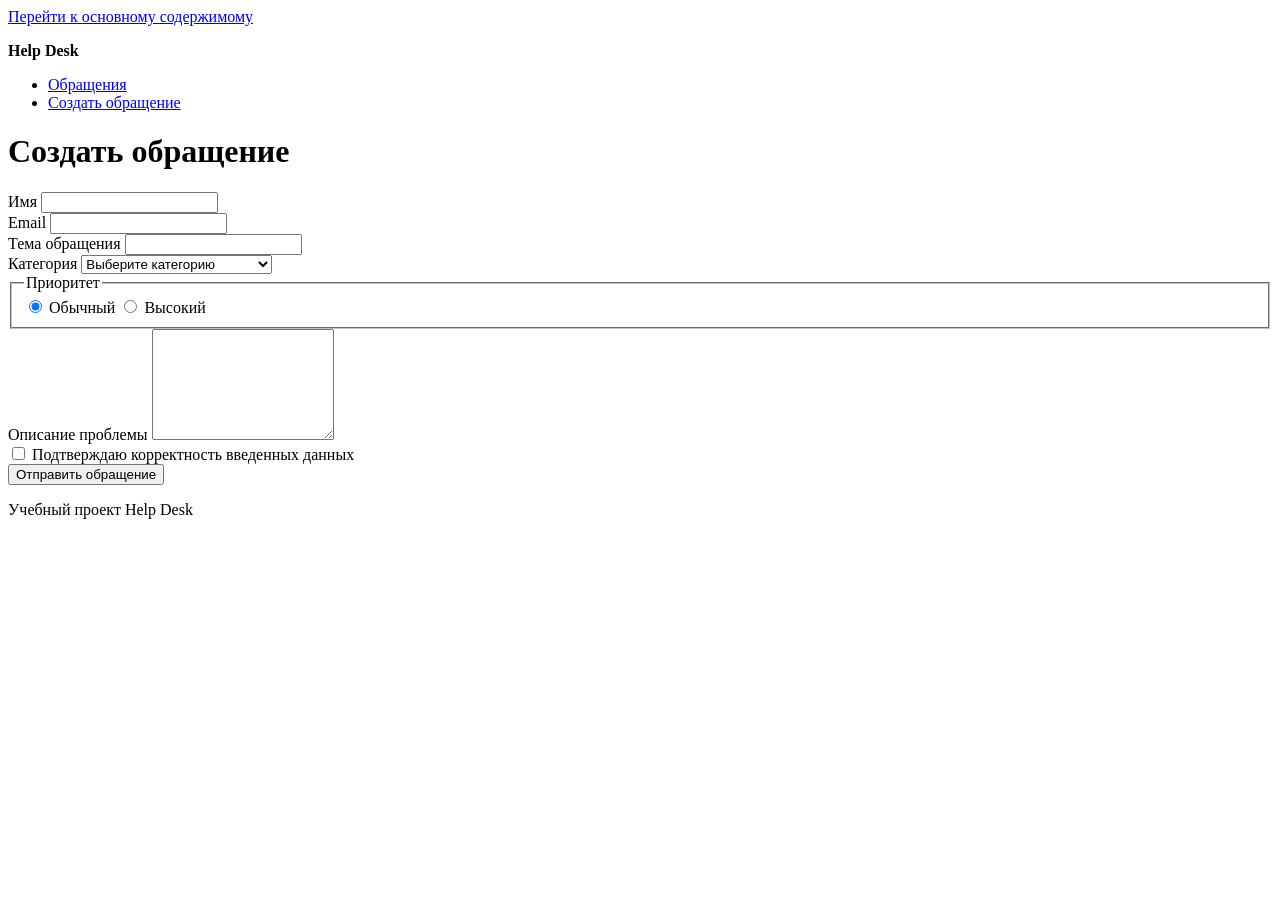
==== create-ticket.html @ 57adbe2e "Initial commit" ====
<!doctype html>
<html lang="ru">
<head>
  <meta charset="utf-8">
  <meta name="viewport" content="width=device-width, initial-scale=1">
  <title>Help Desk — Создать обращение</title>
</head>
<body>
  <a href="#main-content">Перейти к основному содержимому</a>
  <header>
    <p><strong>Help Desk</strong></p>
  </header>
  <nav aria-label="Основная навигация">
    <ul>
      <li><a href="index.html">Обращения</a></li>
      <li><a href="create-ticket.html">Создать обращение</a></li>
    </ul>
  </nav>
  <main id="main-content">
    <h1>Создать обращение</h1>

    <form action="#" method="post">
      <div>
        <label for="customer-name">Имя</label>
        <input id="customer-name" name="customerName" type="text" autocomplete="name" required>
      </div>

      <div>
        <label for="email">Email</label>
        <input id="email" name="email" type="email" autocomplete="email" required>
      </div>

      <div>
        <label for="title">Тема обращения</label>
        <input id="title" name="title" type="text" required>
      </div>

      <div>
        <label for="category">Категория</label>
        <select id="category" name="category" required>
          <option value="">Выберите категорию</option>
          <option value="access">Доступ</option>
          <option value="software">Программное обеспечение</option>
          <option value="other">Другое</option>
        </select>
      </div>

      <fieldset>
        <legend>Приоритет</legend>
        <label><input type="radio" name="priority" value="normal" checked> Обычный</label>
        <label><input type="radio" name="priority" value="high"> Высокий</label>
      </fieldset>

      <div>
        <label for="description">Описание проблемы</label>
        <textarea id="description" name="description" rows="7" required></textarea>
      </div>

      <div>
        <label>
          <input type="checkbox" name="consent" required>
          Подтверждаю корректность введенных данных
        </label>
      </div>

      <button type="submit">Отправить обращение</button>
    </form>
  </main>
  <footer>
    <p>Учебный проект Help Desk</p>
  </footer>
</body>
</html>
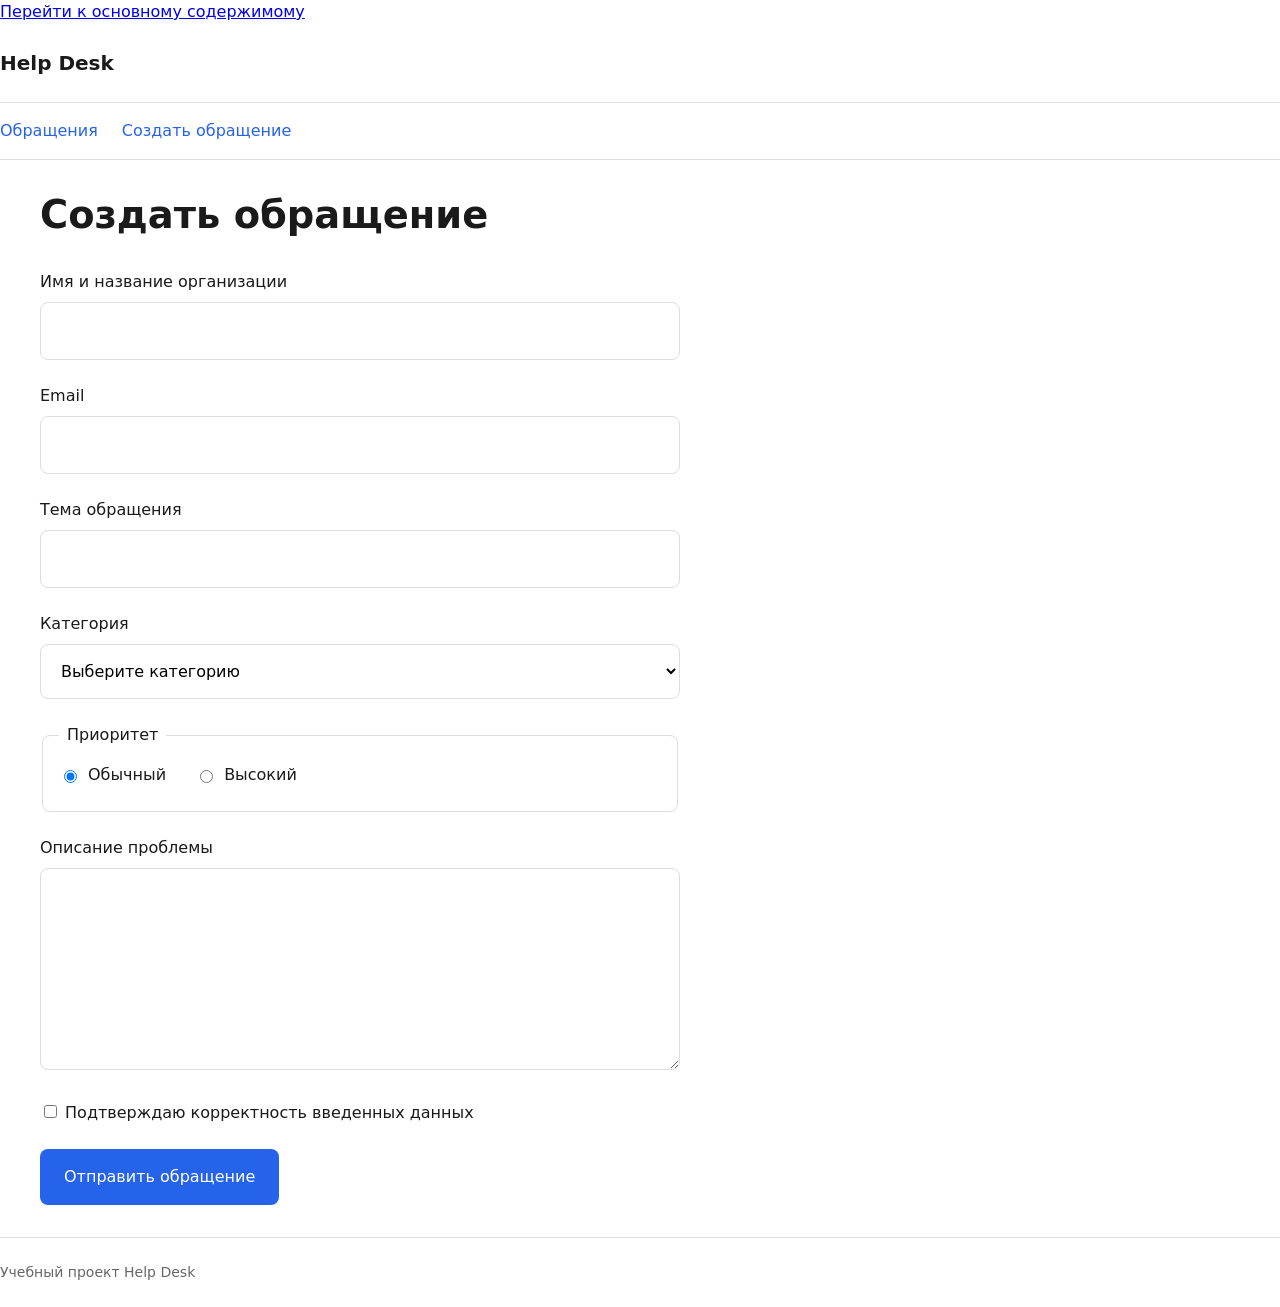
==== commit 99e5b80a: "Добавлена вёрстка: контейнер, сетка карточек, система отступов." ====
--- a/create-ticket.html
+++ b/create-ticket.html
@@ -4,6 +4,7 @@
   <meta charset="utf-8">
   <meta name="viewport" content="width=device-width, initial-scale=1">
   <title>Help Desk — Создать обращение</title>
+  <link rel="stylesheet" href="styles.css">
 </head>
 <body>
   <a href="#main-content">Перейти к основному содержимому</a>
@@ -16,12 +17,12 @@
       <li><a href="create-ticket.html">Создать обращение</a></li>
     </ul>
   </nav>
-  <main id="main-content">
+  <main id="main-content" class="container">
     <h1>Создать обращение</h1>
 
     <form action="#" method="post">
       <div>
-        <label for="customer-name">Имя</label>
+        <label for="customer-name">Имя и название организации</label>
         <input id="customer-name" name="customerName" type="text" autocomplete="name" required>
       </div>
 
--- a/styles.css
+++ b/styles.css
@@ -0,0 +1,218 @@
+:root {
+  --container: 1200px;
+  --container-pad: 32px;
+  --s1: 8px;
+  --s2: 16px;
+  --s3: 24px;
+  --s4: 32px;
+  --radius-sm: 8px;
+  --radius: 12px;
+  --color-text: #1a1a1a;
+  --color-muted: #666;
+  --color-border: #ddd;
+  --color-bg: #fff;
+  --color-card: #fafafa;
+  --color-accent: #2563eb;
+  --color-accent-hover: #1d4ed8;
+}
+
+*, *::before, *::after {
+  box-sizing: border-box;
+}
+
+html, body {
+  margin: 0;
+  padding: 0;
+}
+
+body {
+  font-family: system-ui, -apple-system, "Segoe UI", Roboto, sans-serif;
+  font-size: 1rem;
+  line-height: 1.5;
+  color: var(--color-text);
+  background: var(--color-bg);
+}
+
+.container {
+  width: min(100% - var(--container-pad), var(--container));
+  margin-inline: auto;
+}
+
+header {
+  padding-block: var(--s3);
+  border-bottom: 1px solid var(--color-border);
+}
+
+header p {
+  margin: 0;
+  font-size: 1.25rem;
+}
+
+nav {
+  padding-block: var(--s2);
+  border-bottom: 1px solid var(--color-border);
+}
+
+nav ul {
+  display: flex;
+  flex-wrap: wrap;
+  gap: var(--s3);
+  list-style: none;
+  margin: 0;
+  padding: 0;
+}
+
+nav a {
+  color: var(--color-accent);
+  text-decoration: none;
+}
+
+nav a:hover {
+  text-decoration: underline;
+}
+
+main {
+  padding-block: var(--s4);
+}
+
+h1 {
+  font-size: clamp(1.75rem, 3vw, 2.5rem);
+  line-height: 1.2;
+  margin: 0 0 var(--s4);
+}
+
+h2 {
+  font-size: clamp(1.25rem, 2vw, 1.75rem);
+  line-height: 1.3;
+  margin: var(--s4) 0 var(--s3);
+}
+
+h3 {
+  font-size: 1.125rem;
+  line-height: 1.4;
+  margin: 0 0 var(--s2);
+}
+
+.tickets {
+  display: grid;
+  grid-template-columns: repeat(auto-fit, minmax(280px, 1fr));
+  gap: var(--s3);
+}
+
+article {
+  min-width: 0;
+  padding: var(--s3);
+  border: 1px solid var(--color-border);
+  border-radius: var(--radius);
+  background: var(--color-card);
+}
+
+article p {
+  margin: 0 0 var(--s2);
+  overflow-wrap: anywhere;
+}
+
+article p:last-child {
+  margin-bottom: 0;
+}
+
+article a {
+  display: inline-block;
+  color: var(--color-accent);
+  overflow-wrap: anywhere;
+}
+
+form {
+  max-width: 640px;
+}
+
+form > div,
+form > fieldset {
+  margin-bottom: var(--s3);
+}
+
+label {
+  display: block;
+  margin-bottom: var(--s1);
+  font-weight: 500;
+}
+
+input[type="text"],
+input[type="email"],
+select,
+textarea {
+  width: 100%;
+  padding: var(--s2);
+  border: 1px solid var(--color-border);
+  border-radius: var(--radius-sm);
+  font: inherit;
+  background: #fff;
+}
+
+input:focus,
+select:focus,
+textarea:focus {
+  outline: 2px solid var(--color-accent);
+  outline-offset: 1px;
+}
+
+textarea {
+  resize: vertical;
+  min-height: 140px;
+}
+
+fieldset {
+  border: 1px solid var(--color-border);
+  border-radius: var(--radius-sm);
+  padding: var(--s2);
+}
+
+legend {
+  padding-inline: var(--s1);
+  font-weight: 500;
+}
+
+fieldset label {
+  display: inline-flex;
+  align-items: center;
+  gap: var(--s1);
+  margin-right: var(--s3);
+  font-weight: 400;
+}
+
+button {
+  padding: var(--s2) var(--s3);
+  border: 0;
+  border-radius: var(--radius-sm);
+  background: var(--color-accent);
+  color: #fff;
+  font: inherit;
+  font-weight: 500;
+  cursor: pointer;
+}
+
+button:hover {
+  background: var(--color-accent-hover);
+}
+
+button:focus-visible {
+  outline: 2px solid var(--color-text);
+  outline-offset: 2px;
+}
+
+footer {
+  padding-block: var(--s3);
+  border-top: 1px solid var(--color-border);
+  color: var(--color-muted);
+  font-size: 0.875rem;
+}
+
+footer p {
+  margin: 0;
+}
+
+img {
+  display: block;
+  max-width: 100%;
+  height: auto;
+}
